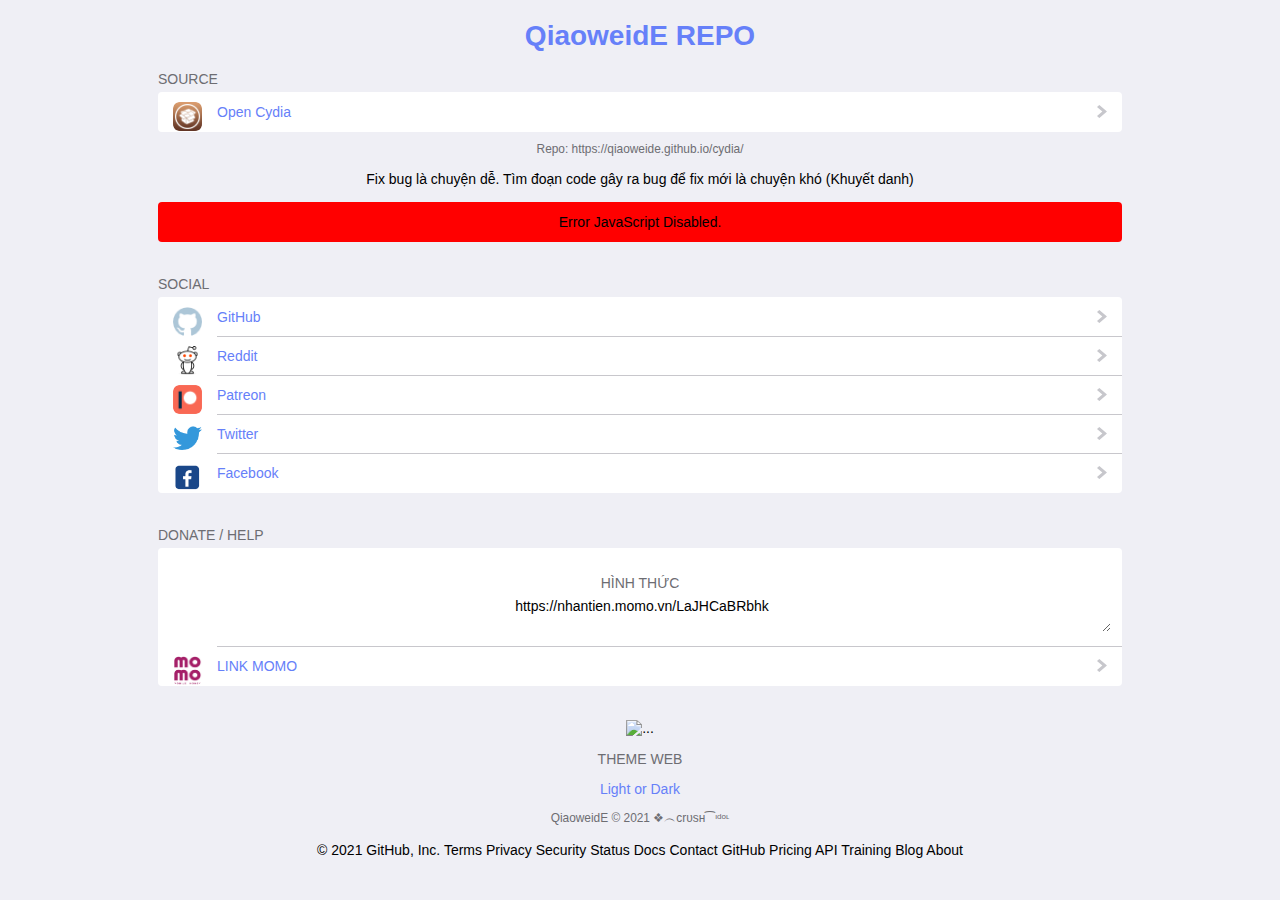
==== index.html @ 3e115f50 "Update index.html" ====
<!DOCTYPE html>
<html lang="en">
<head>
	<center><div class="wrapper"><h1><a href="/">QiaoweidE REPO</a></h1></div></center>
	<noscript>
		<link rel="stylesheet" href="ios7.min.css?_=f" type="text/css" />
	</noscript>
	<meta name="viewport" content="initial-scale=1, maximum-scale=1, user-scalable=0">
	<meta http-equiv="Content-Type" content="text/html; charset=UTF-8" />
	<meta charset="utf-8">
</head>
<script src="jquery-3.5.1.min.js"></script>
<script src="description.js?_=f"></script>
<body onload="loadPackages();">
	<main id="content">
		<h2 role="header">SOURCE</h2>
		<ul>
			<li class="has-icon">
				<a href="cydia://url/https://cydia.saurik.com/api/share#?source=https://qiaoweide.github.io/cydia/" role="button" id="open_cydia">
					<img style = "border-radius: 20%;" href="cydia.png" alt="" srcset="cydia.png 2x, cydia.png 3x" class="icon"/>
					<label>Open Cydia</label>
				</a>
			</li>
		</ul>
		<p style="text-align: center; font-size: 85%;" role="footer" id="neo">Repo: https://qiaoweide.github.io/cydia/</p>

<center>
	
<script type="text/javascript">
var Quotation=new Array() 
Quotation[0] = "Người thành công là người nhìn thấy cơ hội trong rủi ro. Người thất bại là người nhìn thấy rủi ro trong cơ hội";
Quotation[1] = "Kẻ ngốc sẽ luôn luôn trắng tay ngay cả ở nơi tất cả mọi người đào được tiền";
Quotation[2] = "Không chỉ hy vọng, hãy quyết tâm trở nên giàu có! Bởi vì vũ trụ dư dật, bạn có quyền giàu!";
Quotation[3] = "Chỉ có thành công duy nhất - đó là có khả năng sống cuộc sống của mình theo cách mình muốn";
Quotation[4] = "Nếu bạn muốn tiến lên một nấc cao hơn trong cuộc sống, bạn phải sẵn sàng từ bỏ một số cách nghĩ và cách sống cũ để chấp nhận cái mới (T. Harv Eker)";
Quotation[5] = "Thất bại chính là người thầy vĩ đại nhất trong cuộc sống. Thất bại giúp chúng ta hoàn thiện bản thân, nhiều hơn cả những gì thành công có thể đem lại";
Quotation[6] = "Lập  cũng như làm tình, một bước sa chân là bạn phải chịu trách nhiện suốt đời (Khuyết danh)";
Quotation[7] = "Fix bug là chuyện dễ. Tìm đoạn code gây ra bug để fix mới là chuyện khó (Khuyết danh)";
Quotation[8] = "Debug là việc khó gấp đôi code. Nếu viết code thông minh quá mức, bạn sẽ không đủ thông minh để debug nó (Brian Kernighan-Môt trong nhà lập trình ra Unix)";
Quotation[9] = "Nếu debug là quá trình loại bỏ bug trong phần mềm, thì code chính là quá trình gây ra bug (Edsger Dịkstra)";
Quotation[10] = "Đừng quá xem trọng điều gì. Hãy tiếp nhận mọi sự may rủi một cách nhẹ nhàng. (Jepfecson)";
Quotation[11] = "Trong những lúc khó khăn nhất của cuộc sống, đừng cố gắng trở thành một người thành công hay hạnh phúc, tốt hơn hãy trở thành một người có giá trị. (Albert Einstein)";
Quotation[12] = "Người có đạo đức thì luôn kính trọng các bậc đạo đức hơn mình. Người mà không biết kính trọng các bậc đạo đức thì phải biết rằng đạo đức của mình vẫn còn kém dở";
Quotation[13] = "Cuộc sống của chúng ta có lắm thăng trầm. Thăng vì đôi lúc chúng ta biết khiêm hạ nhưng trầm vì chúng ta còn mắc bệnh khoe khoang";
Quotation[14] = "Cổ nhân dạy: “Y nghĩa bất y ngữ”. Nghĩa là chúng ta không nên bận tâm với những lời nói, những câu văn không có ý nghĩa gì cả. Thí dụ như có người nói chúng ta ngu như con bò, nếu chúng ta nổi giận, thì quả là chúng ta ngu thực rồi, còn gì nói nữa. Những câu nói vô nghĩa tương tự khó có thể làm động tâm những người cố gắng tìm hiểu đạo lý";			
Quotation[15] = "Người vượt đèn đỏ là người đã có hành vi ăn cắp (thậm chí ăn cướp) quyền sử dụng đèn xanh của người khác";			
Quotation[16] = "Người có tâm tự mãn, tự hào thầm kín giống như cái đĩa cạn, nước không thể rót được nhiều";			
Quotation[17] = "Làm việc khó bắt đầu nơi chỗ dễ. Làm việc lớn bắt đầu nơi chỗ nhỏ”. Chính vì săn sóc, chăm lo cho những điều nhỏ mà làm được những điều lớn bất ngờ. Bắt đầu từ những việc làm căn bản, nhỏ bé mà thiết thực. Giọt nước chảy lâu cũng làm thủng cối đá. Lỗ mọt nhỏ cũng có thể làm chìm thuyền. Điều thiện cũng như điều ác cũng đều nên được ý thức từ những điều rất nhỏ";			
Quotation[18] = "Nếu cái nhỏ gì cũng xem thường, để cho qua loa thì sẽ có ngày trở thành những cái khó lớn. Biết khó mà không xem thường thì có thể đối mặt với mọi hoàn cảnh mà không rơi vào sự lúng túng, dao động. Biết nhỏ thì có thể lấy mềm buộc chặt, lấy ít ngăn chế nhiều";			
Quotation[19] = "Người không ham giàu thì nghèo không là nỗi khổ; không thương yêu thì xa nhau không tiếc nhớ; không ghét nhau thì gần nhau không bực bội; không tự ái thì bị nhục mạ không khó chịu; không cần danh vọng thì mất chức không là nỗi bận tâm";			
Quotation[20] = "Người quân tử khi tai họa đến thì không sợ, khi phúc đến thì không mừng. (Khổng Tử)";			
var Q = Quotation.length;
var whichQuotation=Math.round(Math.random()*(Q-1));
function showQuotation(){document.write(Quotation[whichQuotation]);}
showQuotation();
</script>

</center
	
		<noscript>
			<h2></h2><ul style="background:#ff0000"><center><li><p>Error JavaScript Disabled.</p></li></center></ul>
		</noscript>
		<span id="updates_" hidden><h2 role="header">Last Updates</h2><ul id="updates"></ul></span>
		<span id="browser_" hidden><h2 role="header">Browse Packages</h2><ul id="browser"></ul></span>
		<h2 role="header">Social</h2>
			<ul>
			<li class="has-icon">
				<a href="https://www.github.com/QiaoweidE" target="_blank" role="button">
					<img style = "border-radius: 20%;" href="github.png" alt="" srcset="github.png 2x, github.png 3x" class="icon"/>
					<label>GitHub</label>
				</a>
			</li>
			<li class="has-icon">
				<a href="https://www.reddit.com/user/QiaoweidE" target="_blank" role="button">
					<img style = "border-radius: 20%;" href="reddit.png" alt="" srcset="reddit.png 2x, reddit.png 3x" class="icon"/>
					<label>Reddit</label>
					</a>
			</li>
			<li class="has-icon">
				<a href="https://www.patreon.com/user/creators?u=50393802" target="_blank" role="button">
					<img style = "border-radius: 20%;" href="patreon.png" alt="" srcset="patreon.png 2x, patreon.png 3x" class="icon"/>
					<label>Patreon</label>
					
				</a>
			</li>
			<li class="has-icon">
				<a href="https://www.twitter.com/QiaoweidE" target="_blank" role="button">
					<img style = "border-radius: 20%;" href="twitter.png" alt="" srcset="twitter.png 2x, twitter.png 3x" class="icon"/>
					<label>Twitter</label>
					
				</a>
			</li>
			<li class="has-icon">
				<a href="https://www.facebook.com/QiaoweidE" target="_blank" role="button">
					<img style = "border-radius: 20%;" href="facebook.png" alt="" srcset="facebook.png 2x, facebook.png 3x" class="icon"/>
					<label>Facebook</label>
				</a>
			</li>
		</ul>
		
		<h2 role="header">Donate / Help</h2>
		<ul>
			<!--li>
				<center>
				<p>via <b style="color:blue">Pay</b><b style="color:#668cff">Pal</b></p><br/>
				<form action="https://www.paypal.com/cgi-bin/webscr" method="post" target="_top">
				<input type="hidden" name="cmd" value="_s-xclick" />
				<input type="hidden" name="hosted_button_id" value="09825xxxxx" />
				<input type="image" src="https://www.paypalobjects.com/en_US/i/btn/btn_donateCC_LG.gif" border="0" name="submit" title="PayPal - The safer, easier way to pay online!" alt="Donate with PayPal button" />
				<img alt="" border="0" src="https://www.paypal.com/en_BR/i/scr/pixel.gif" width="1" height="1" />
				</form>
				</center>
			</li-->
			<li>
				<center>
				<h2 role="header">HÌNH THỨC</h2>
				<textarea style="width:100%;height:10%;border-style: inset;border-width: 0px;background-color: rgba(0,0,0,0.0);text-align:center;">https://nhantien.momo.vn/LaJHCaBRbhk</textarea>
				</center>
			</li-->
			<li class="has-icon">
				<a href="MOMO://url/https://momo.vn</api/share#?source=https://nhantien.momo.vn/LaJHCaBRbhk</" role="button">
					<img style = "border-radius: 20%;" href="momo.png" alt="" srcset="momo.png 2x, momo.png 3x" class="icon"/>
					<label>LINK MOMO</label>
				</a>
			</ul>
				<center>
				<img src="https://user-images.githubusercontent.com/54195182/107294751-990cda00-6aa0-11eb-8904-d2dbf7e32d62.png" alt="..." width="150" />
				</center>
				</a>
			</li>
		</ul>
				<center><h2 role="header">THEME WEB</h2><center>
				<a onclick="toogleTheme();" role="button">
				<p>Light or Dark</p>
				</a>
				<style>
.goog-te-banner-frame.skiptranslate { display: none !important; }
body { top: 0px !important; }
.goog-logo-link { display:none !important; }
.goog-te-gadget{ color: transparent !important; }
</style>
<center><div id="google_translate_element"></div>
<script type="text/javascript" src="https://ajax.googleapis.com/ajax/libs/jquery/1.6.1/jquery.min.js"></script>
<script type="text/javascript">
      function googleTranslateElementInit() {
          new google.translate.TranslateElement({ pageLanguage: "en" }, "google_translate_element");
      };

      $(function () {
          $(".loadMore").click(function () {
              $("<p/>", {
                  text: "This is some injected text that will not be translated."
              }).appendTo($(".destination"));
          });
          $.getScript("//translate.google.com/translate_a/element.js?cb=googleTranslateElementInit");
      });
      </script>
</center>
</hr>
	       
</script>
<center><p style="text-align: center; font-size: 85%; margin-top: 10px;" role="footer" id="neo">QiaoweidE © 2021 ❖︵crυѕн⁀ᶦᵈᵒᶫ</p></center>
</body>
</html>
<center>© 2021 GitHub, Inc.
Terms
Privacy
Security
Status
Docs
Contact GitHub
Pricing
API
Training
Blog
About</center>
---- ios7.min.css ----
button,hr,input{overflow:visible}audio,canvas,progress,video{display:inline-block}progress,sub,sup{vertical-align:baseline}button,hr,iframe{border:0}abbr[title],h2 a:active,h2 a:focus,h2 a:hover{text-decoration:underline}button,legend,ul{padding:0}body>header:after,ul li:after,ul:after,ul:before{content:""}html{line-height:1.15;-ms-text-size-adjust:100%;-webkit-text-size-adjust:100%}article,aside,details,footer,header,menu,nav,section{display:block}h1{font-size:2em;margin:.67em 0}figcaption,figure,main{display:block}figure{margin:1em 40px}hr{box-sizing:content-box}code,kbd,pre,samp{font-family:monospace,monospace;font-size:1em}a{background-color:transparent;-webkit-text-decoration-skip:objects}abbr[title]{border-bottom:none;text-decoration:underline dotted}dfn{font-style:italic}mark{background-color:#ff0;color:#000}small{font-size:80%}sub,sup{font-size:75%;line-height:0;position:relative}sub{bottom:-.25em}sup{top:-.5em}audio:not([controls]){display:none;height:0}img{border-style:none}svg:not(:root){overflow:hidden}button,input,optgroup,select,textarea{font-family:sans-serif;font-size:100%;line-height:1.15;margin:0}button,input{}button,select{text-transform:none}[type=reset],[type=submit],button,html [type=button]{-webkit-appearance:button}[type=button]::-moz-focus-inner,[type=reset]::-moz-focus-inner,[type=submit]::-moz-focus-inner,button::-moz-focus-inner{border-style:none;padding:0}[type=button]:-moz-focusring,[type=reset]:-moz-focusring,[type=submit]:-moz-focusring,button:-moz-focusring{outline:ButtonText dotted 1px}fieldset{padding:.35em .75em .625em}legend{box-sizing:border-box;color:inherit;display:table;max-width:100%;white-space:normal}progress{}textarea{overflow:auto}[type=checkbox],[type=radio]{box-sizing:border-box;padding:0}[type=number]::-webkit-inner-spin-button,[type=number]::-webkit-outer-spin-button{height:auto}[type=search]{-webkit-appearance:textfield;outline-offset:-2px}[type=search]::-webkit-search-cancel-button,[type=search]::-webkit-search-decoration{-webkit-appearance:none}::-webkit-file-upload-button{-webkit-appearance:button;font:inherit}summary{display:list-item}[hidden],template{display:none}

.font-body,body{font:14px -apple-system-font,".Helvetica NeueUI","Helvetica Neue",sans-serif;}.font-subtitle,[role=footer],body>p,h2{font-size:14px;font-weight:400}.font-bold,b,strong{font-weight:600}.font-heading,body>header h1{font:-apple-system-headline}a,button{color:#6680F9;text-decoration:none}button{background:0 0;margin:0;-webkit-appearance:none;-moz-appearance:none;appearance:none}.subpixel-line,body>header:after,hr,ul li:after,ul:after,ul:before{display:block;width:100%;height:1px;background:#c8c7cc}.has-subpixel .subpixel-line,.has-subpixel body>header:after,.has-subpixel hr,.has-subpixel ul li:after,.has-subpixel ul:after,.has-subpixel ul:before,ul .has-subpixel li:after{height:.5px}.has-subpixel-3x .subpixel-line,.has-subpixel-3x body>header:after,.has-subpixel-3x hr,.has-subpixel-3x ul li:after,.has-subpixel-3x ul:after,.has-subpixel-3x ul:before,ul .has-subpixel-3x li:after{height:.33px}html{background:#efeff5}html .depiction{background:0 0}body{margin:20px 0 35px}.cydia body{margin-top:35px}.depiction body{margin-top:0;margin-bottom:0}@media (min-width:708px){#content{width:708px;margin:0 auto}}@media (min-width:964px){#content{width:964px}}[role=footer],body>p,h2{margin:15px;color:#6d6d72}@media (min-width:708px){[role=footer],body>p,h2{margin-left:0;margin-right:0}ul{border-radius:4px}}h2{text-transform:uppercase;margin-bottom:5px}h2 a{color:inherit}body>header{position:fixed;top:0;left:0;width:100%;height:44px;z-index:10;background:rgba(246,246,248,.85);-webkit-backdrop-filter:blur(20px);backdrop-filter:blur(20px)}body>header:after{position:absolute;left:0;bottom:0}ul,ul li{position:relative}.cydia body>header{display:none}.cydia body>header+p{margin-top:-20px}body>header h1{margin:0;text-align:center;font-size:18px;line-height:44px}ul{margin:5px 0 35px;list-style:none;background:#fff}ul:after,ul:before{position:absolute;left:0}ul:before{top:0}ul:after{bottom:0}ul li{margin-left:15px;margin-bottom:-1px;padding:12px 15px 12px 0}ul li:after{position:absolute;top:0;left:0}ul li:first-child:after{background:0 0}@media (min-width:708px){ul:after,ul:before{display:none}ul li:first-child,ul li:first-child [role=button],ul li:first-child [role=link],ul li:first-child p{border-top-left-radius:4px;border-top-right-radius:4px}ul li:last-child,ul li:last-child [role=button],ul li:last-child [role=link],ul li:last-child p{border-bottom-left-radius:4px;border-bottom-right-radius:4px}}ul li [role=button],ul li [role=link],ul li p{padding:12px 15px;margin:-12px -15px}ul li.has-icon{margin-left:59px}ul li.has-icon [role=button],ul li.has-icon [role=link],ul li.has-icon p{margin-left:-59px;padding-left:59px}ul li .icon{position:absolute;top:10px;left:15px;width:29px;height:29px}ul li [role=button],ul li [role=link]{display:block;padding-right:30px;-webkit-tap-highlight-color:transparent;position:relative;z-index:2}ul li [role=button]:active,ul li [role=button]:focus,ul li [role=link]:active,ul li [role=link]:focus{background-color:#d9d9d9}ul li [role=button]:after,ul li [role=link]:after{content:"";display:block;background:url([data-uri]);position:absolute;top:50%;right:15px;width:10px;height:13px;margin-top:-7px;background-size:100% 100%}ul li>button{font:inherit;width:100%;text-align:left}ul li .pull-in{vertical-align:top}@media (max-width:321px){ul li .pull-in{margin:-11px -15px}}ul+[role=footer],ul+p{margin-top:-25px}#credits{color:black;}

#screenshot img {
	display: inline-block;
	max-width: 100%;
	max-height: 100%;
	width: auto;
	height: 320px;
}
#screenshot {
	-webkit-overflow-scrolling:touch;
	overflow-x: scroll;
	overflow-y: hidden;
	white-space: nowrap;
	height:350px;
}
span .value {
    color: #777;
    float: right;
    text-align: right;
    margin-left: 8px;
}
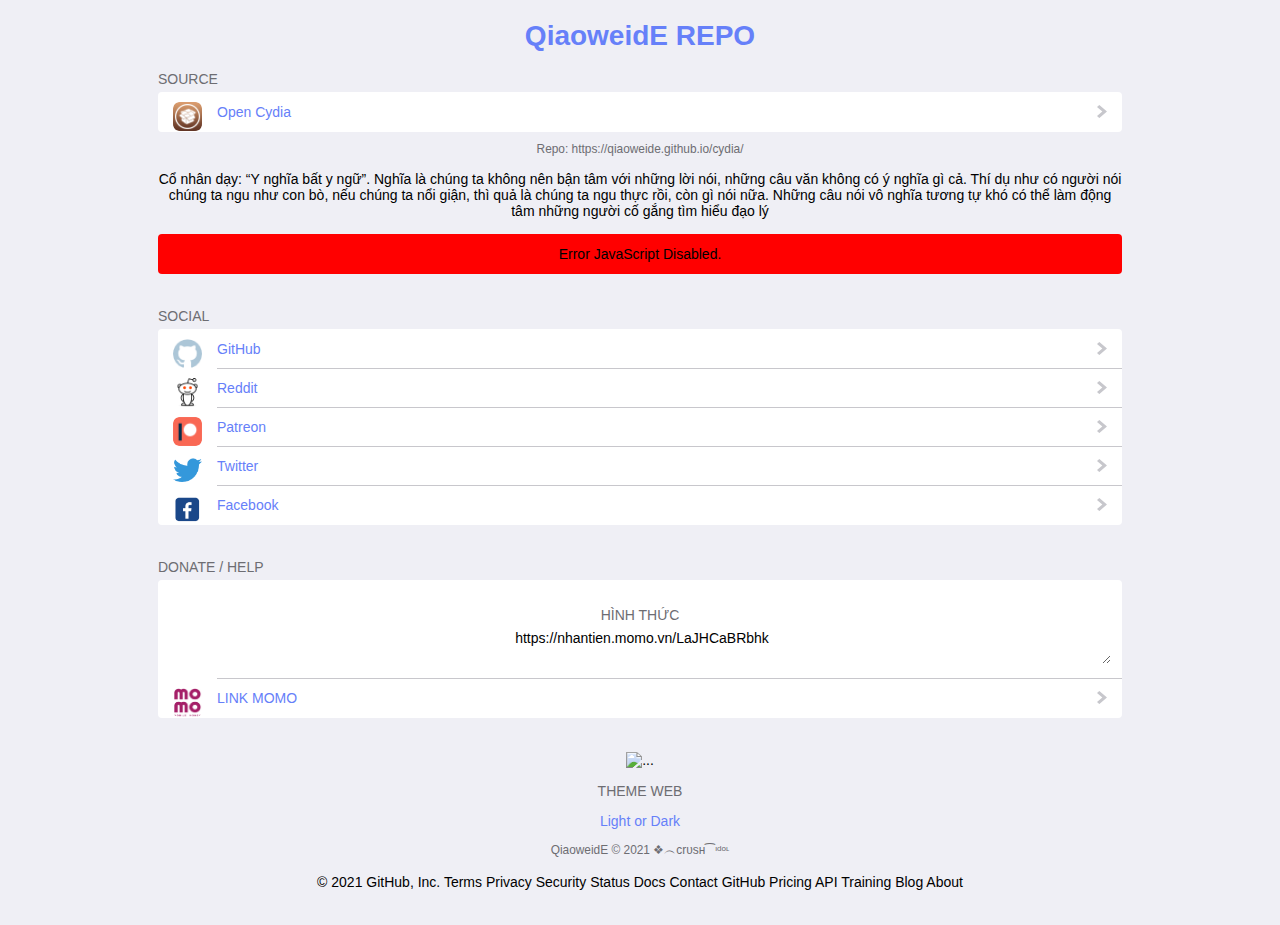
==== commit 3d2924f5: "Update index.html" ====
--- a/index.html
+++ b/index.html
@@ -25,7 +25,7 @@
 		<p style="text-align: center; font-size: 85%;" role="footer" id="neo">Repo: https://qiaoweide.github.io/cydia/</p>
 
 <center>
-	
+</head>
 <script type="text/javascript">
 var Quotation=new Array() 
 Quotation[0] = "Người thành công là người nhìn thấy cơ hội trong rủi ro. Người thất bại là người nhìn thấy rủi ro trong cơ hội";
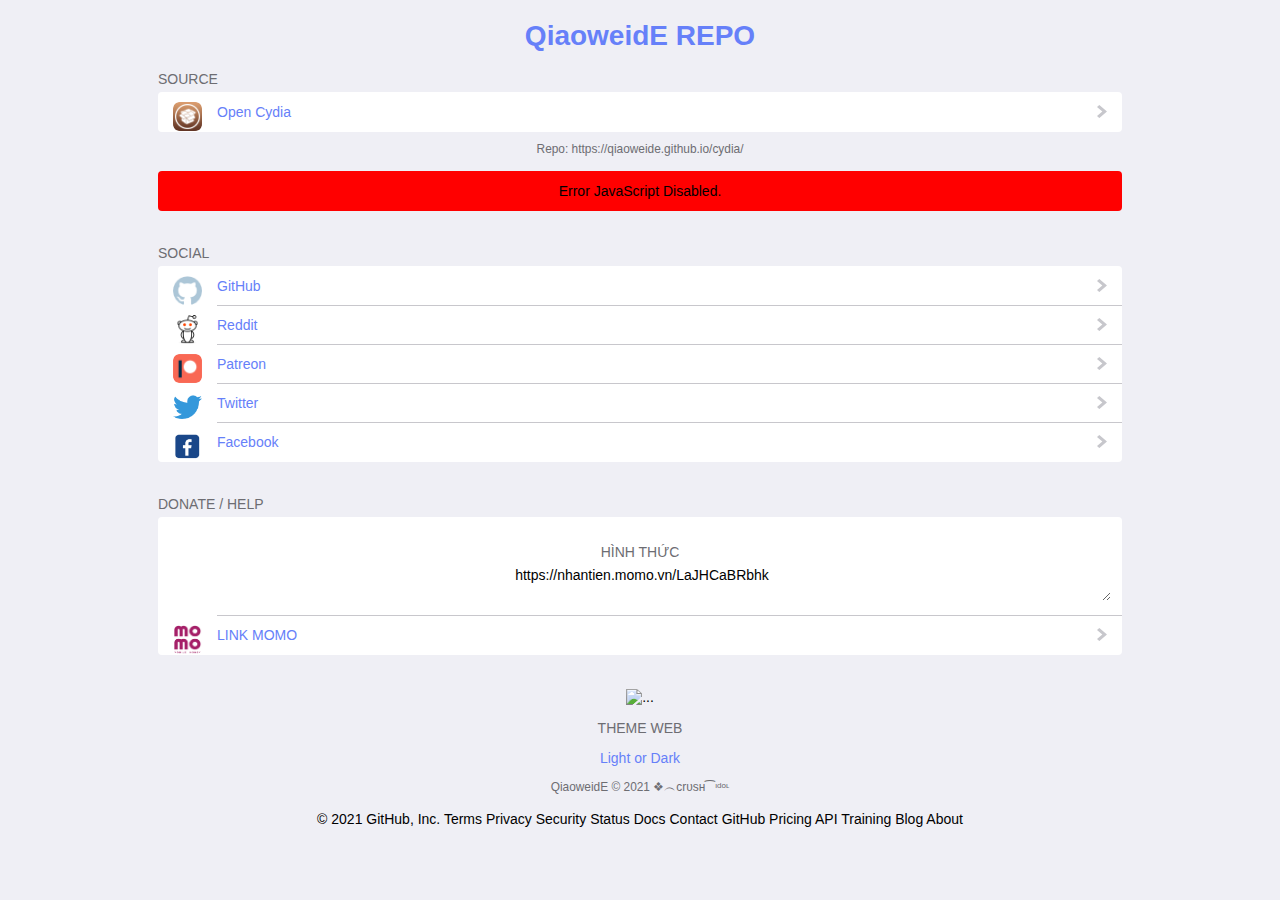
==== commit 71b02989: "Update index.html" ====
--- a/index.html
+++ b/index.html
@@ -24,9 +24,9 @@
 		</ul>
 		<p style="text-align: center; font-size: 85%;" role="footer" id="neo">Repo: https://qiaoweide.github.io/cydia/</p>
 
-<center>
 </head>
 <script type="text/javascript">
+<center>
 var Quotation=new Array() 
 Quotation[0] = "Người thành công là người nhìn thấy cơ hội trong rủi ro. Người thất bại là người nhìn thấy rủi ro trong cơ hội";
 Quotation[1] = "Kẻ ngốc sẽ luôn luôn trắng tay ngay cả ở nơi tất cả mọi người đào được tiền";
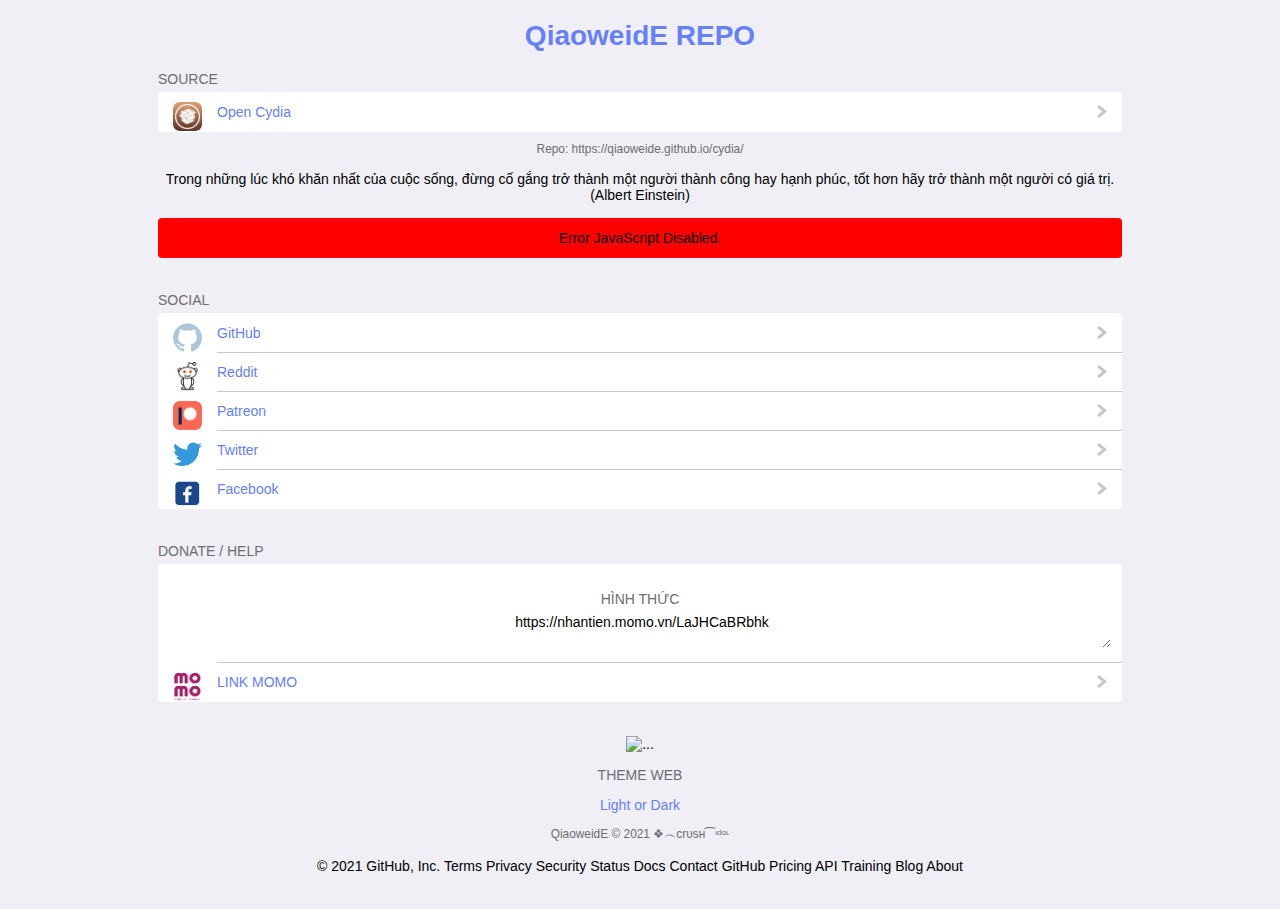
==== commit 2b7bdd6b: "Update index.html" ====
--- a/index.html
+++ b/index.html
@@ -25,8 +25,8 @@
 		<p style="text-align: center; font-size: 85%;" role="footer" id="neo">Repo: https://qiaoweide.github.io/cydia/</p>
 
 </head>
+<center>
 <script type="text/javascript">
-<center>
 var Quotation=new Array() 
 Quotation[0] = "Người thành công là người nhìn thấy cơ hội trong rủi ro. Người thất bại là người nhìn thấy rủi ro trong cơ hội";
 Quotation[1] = "Kẻ ngốc sẽ luôn luôn trắng tay ngay cả ở nơi tất cả mọi người đào được tiền";
@@ -54,7 +54,6 @@
 function showQuotation(){document.write(Quotation[whichQuotation]);}
 showQuotation();
 </script>
-
 </center
 	
 		<noscript>
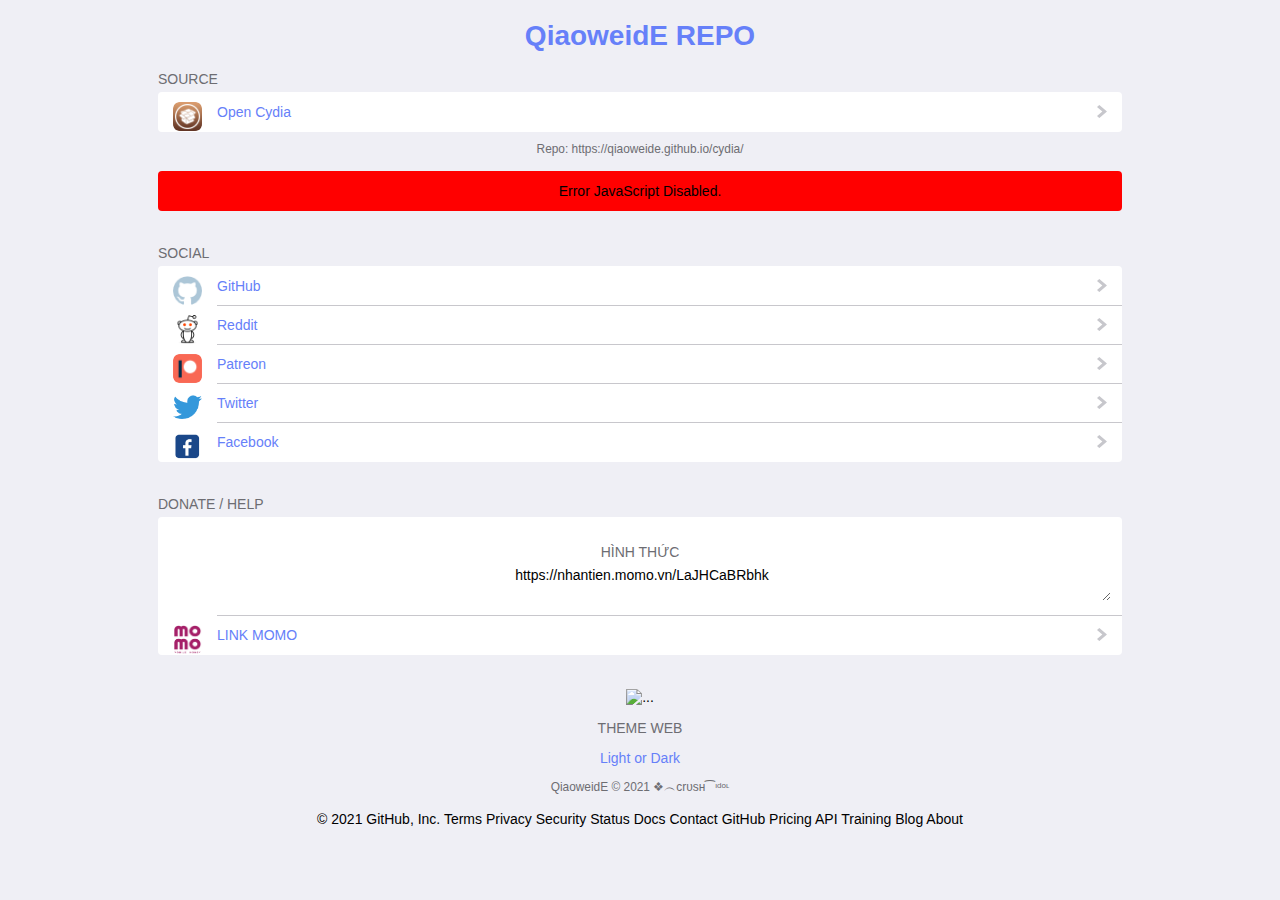
==== commit 94bcbb1d: "Update index.html" ====
--- a/index.html
+++ b/index.html
@@ -26,7 +26,7 @@
 
 </head>
 <center>
-<script type="text/javascript">
+<script> type="text/javascript">
 var Quotation=new Array() 
 Quotation[0] = "Người thành công là người nhìn thấy cơ hội trong rủi ro. Người thất bại là người nhìn thấy rủi ro trong cơ hội";
 Quotation[1] = "Kẻ ngốc sẽ luôn luôn trắng tay ngay cả ở nơi tất cả mọi người đào được tiền";
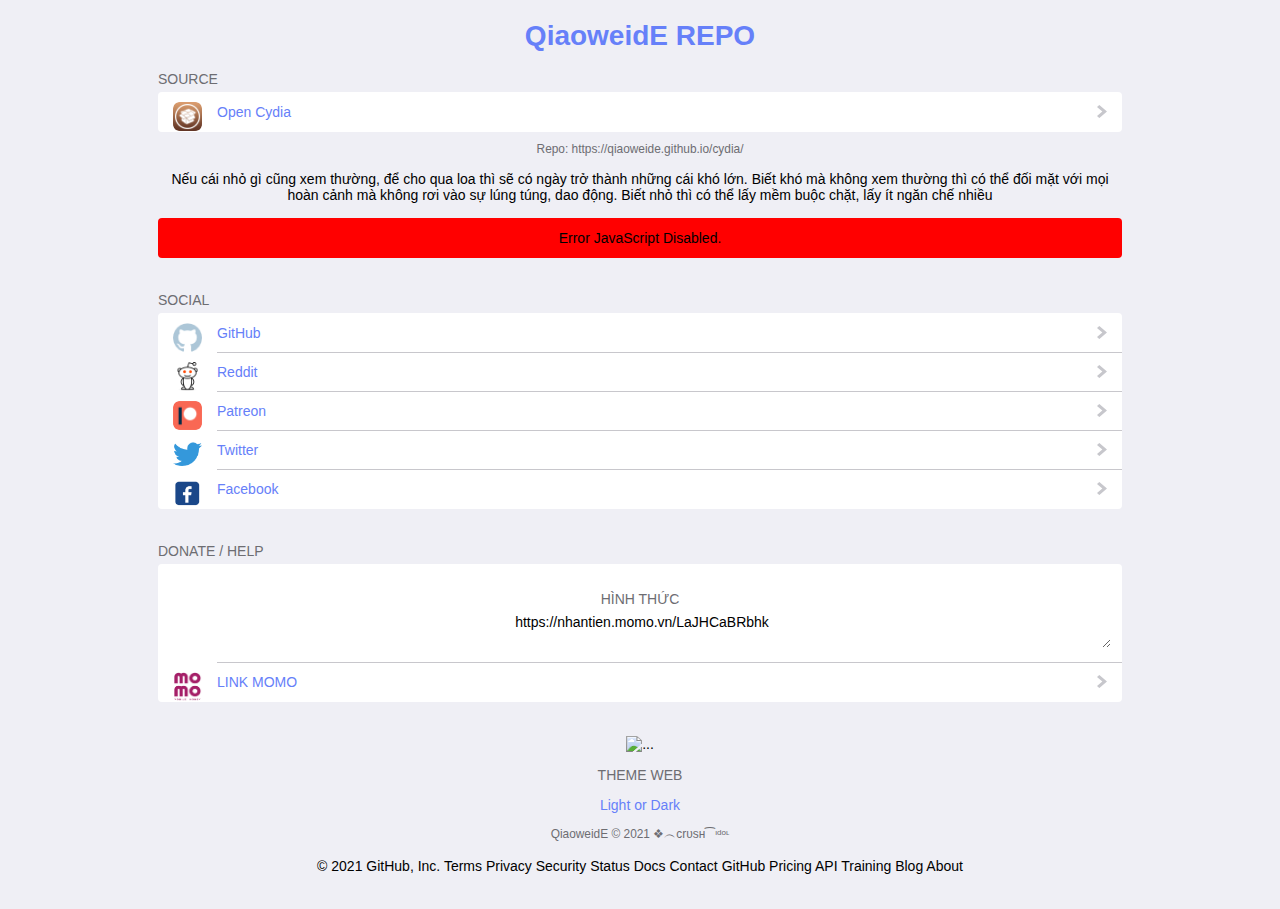
==== commit 8b4cea4a: "Update index.html" ====
--- a/index.html
+++ b/index.html
@@ -24,9 +24,9 @@
 		</ul>
 		<p style="text-align: center; font-size: 85%;" role="footer" id="neo">Repo: https://qiaoweide.github.io/cydia/</p>
 
+                        <center>
 </head>
-<center>
-<script> type="text/javascript">
+<script type="text/javascript">
 var Quotation=new Array() 
 Quotation[0] = "Người thành công là người nhìn thấy cơ hội trong rủi ro. Người thất bại là người nhìn thấy rủi ro trong cơ hội";
 Quotation[1] = "Kẻ ngốc sẽ luôn luôn trắng tay ngay cả ở nơi tất cả mọi người đào được tiền";
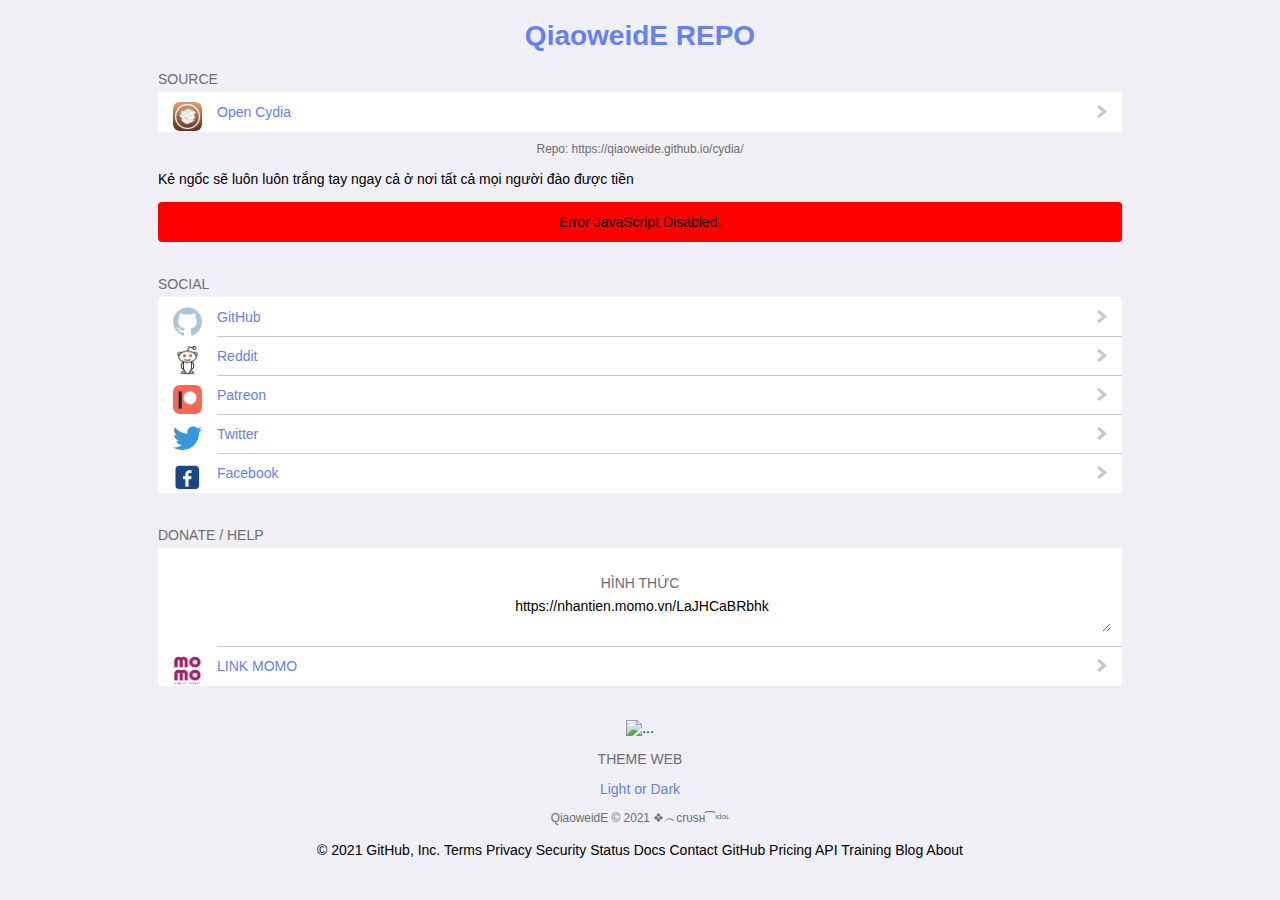
==== commit 89220c62: "Update index.html" ====
--- a/index.html
+++ b/index.html
@@ -24,7 +24,6 @@
 		</ul>
 		<p style="text-align: center; font-size: 85%;" role="footer" id="neo">Repo: https://qiaoweide.github.io/cydia/</p>
 
-                        <center>
 </head>
 <script type="text/javascript">
 var Quotation=new Array() 
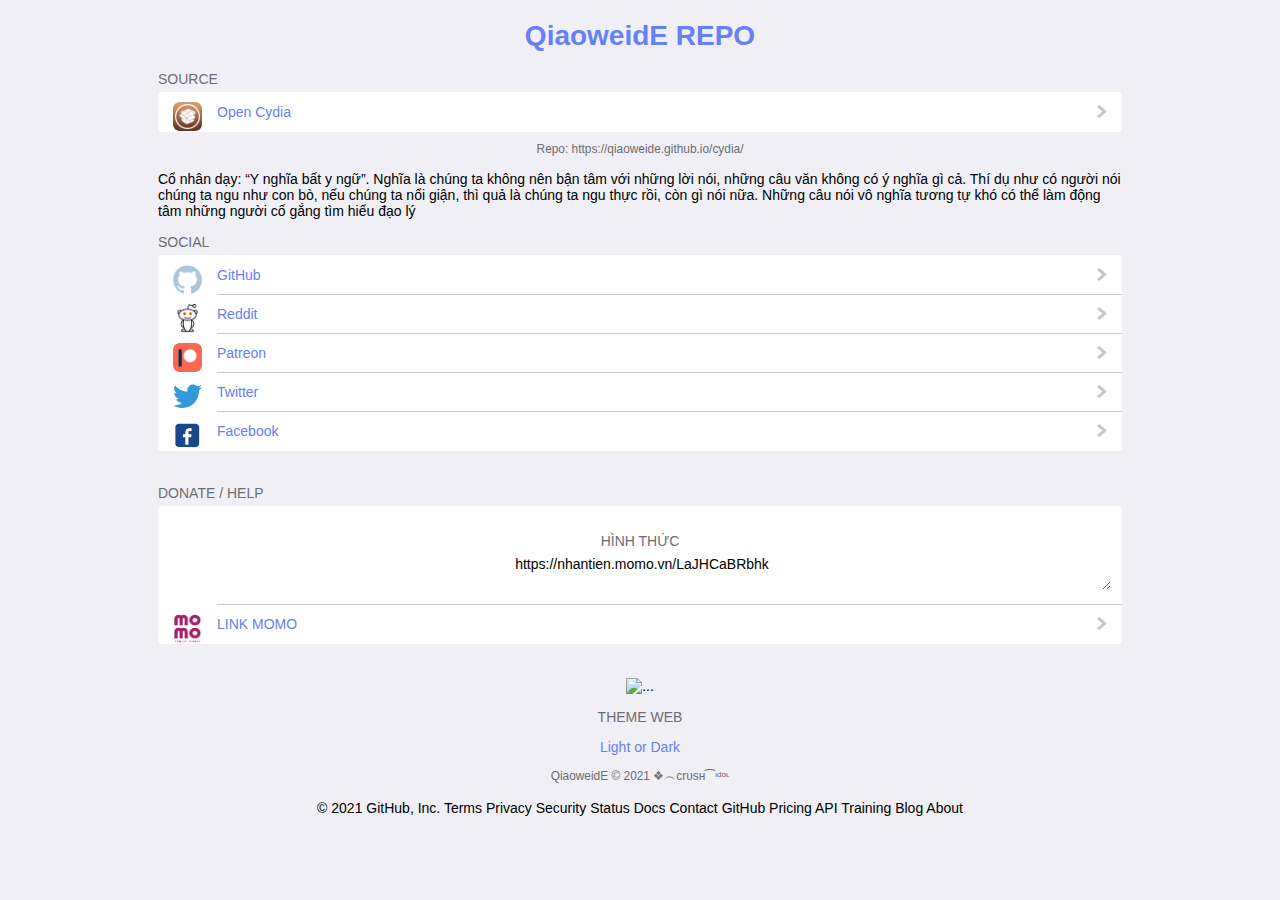
==== commit a0244cbd: "Update index.html" ====
--- a/index.html
+++ b/index.html
@@ -53,8 +53,6 @@
 function showQuotation(){document.write(Quotation[whichQuotation]);}
 showQuotation();
 </script>
-</center
-	
 		<noscript>
 			<h2></h2><ul style="background:#ff0000"><center><li><p>Error JavaScript Disabled.</p></li></center></ul>
 		</noscript>
